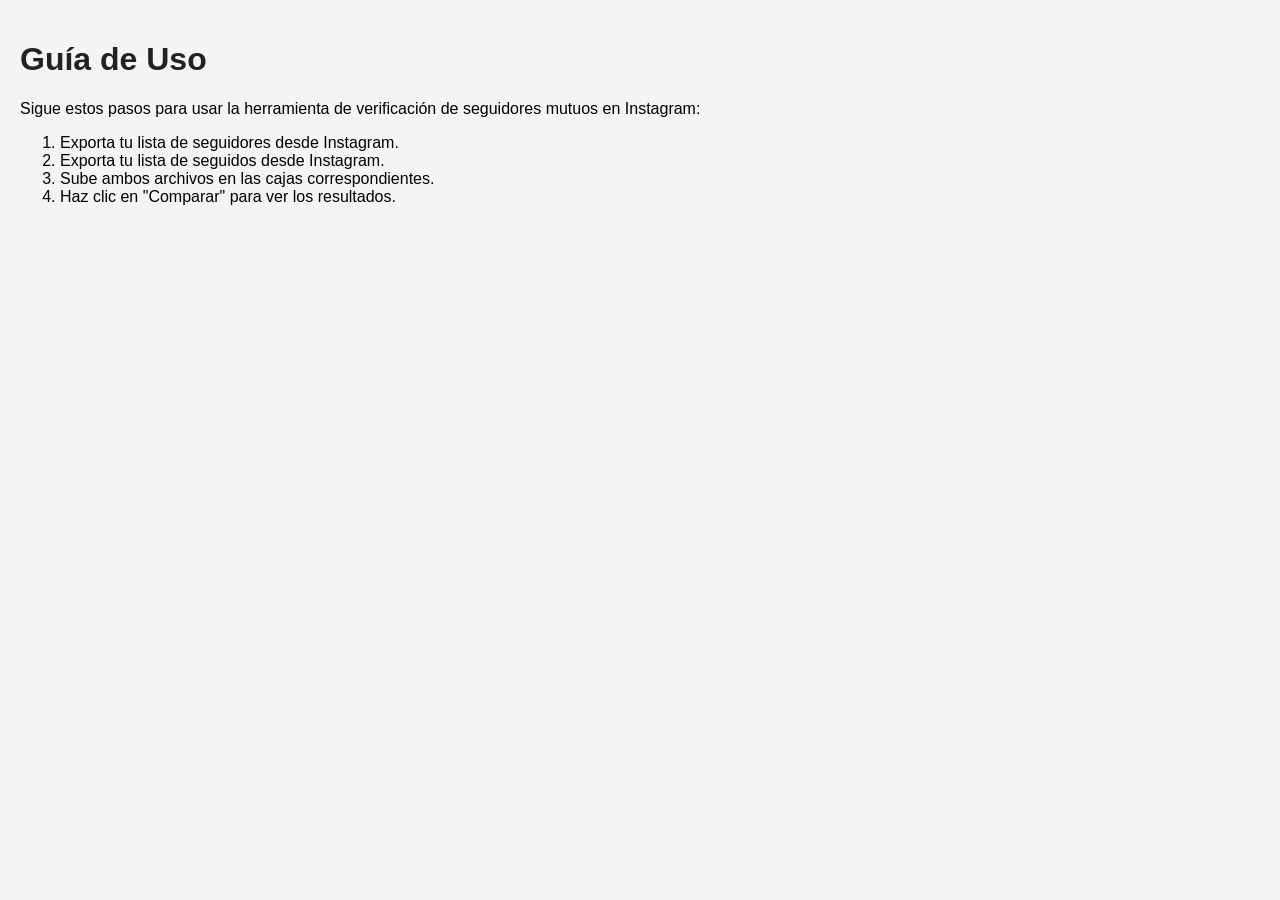
==== guia.html @ bcbe71e7 "primer commit subiendo proyecto a repositorio" ====
<!DOCTYPE html>
<html lang="en">
<head>
    <meta charset="UTF-8">
    <meta name="viewport" content="width=device-width, initial-scale=1.0">
    <title>Guía de Uso</title>
    <link rel="stylesheet" href="style.css">
    <link rel="preconnect" href="https://fonts.googleapis.com">
    <link rel="preconnect" href="https://fonts.gstatic.com" crossorigin>
    <link href="https://fonts.googleapis.com/css2?family=Noto+Sans:ital,wght@0,100..900;1,100..900&display=swap">

</head> 
<body>
    <h1>Guía de Uso</h1>
    <p>Sigue estos pasos para usar la herramienta de verificación de seguidores mutuos en Instagram:</p>
    <ol>
        <li>Exporta tu lista de seguidores desde Instagram.</li>
        <li>Exporta tu lista de seguidos desde Instagram.</li>
        <li>Sube ambos archivos en las cajas correspondientes.</li>
        <li>Haz clic en "Comparar" para ver los resultados.</li>
    </ol>
</body>
</html>
---- style.css ----
body {
  font-family: "Noto Sans", sans-serif;
  background: #f4f4f4;
  margin: 0;
  padding: 20px;
}

.container {
  max-width: 900px;
  margin: auto;
  background: white;
  padding: 24px;
  border-radius: 12px;
  box-shadow: 0 4px 12px rgba(0,0,0,0.1);
}

h1, h2, h3 {
  color: #222;
}

.upload-section {
  display: flex;
  flex-direction: column;
  gap: 12px;
  margin-bottom: 24px;
}

button {
  width: 150px;
  padding: 10px;
  border: none;
  border-radius: 8px;
  background: #222;
  color: white;
  cursor: pointer;
}

button:hover {
  background: #444;
}

.results {
  display: grid;
  gap: 20px;
}

.result-box {
  background: #fafafa;
  border: 1px solid #ddd;
  border-radius: 10px;
  padding: 16px;
}

ul {
  padding-left: 20px;
}
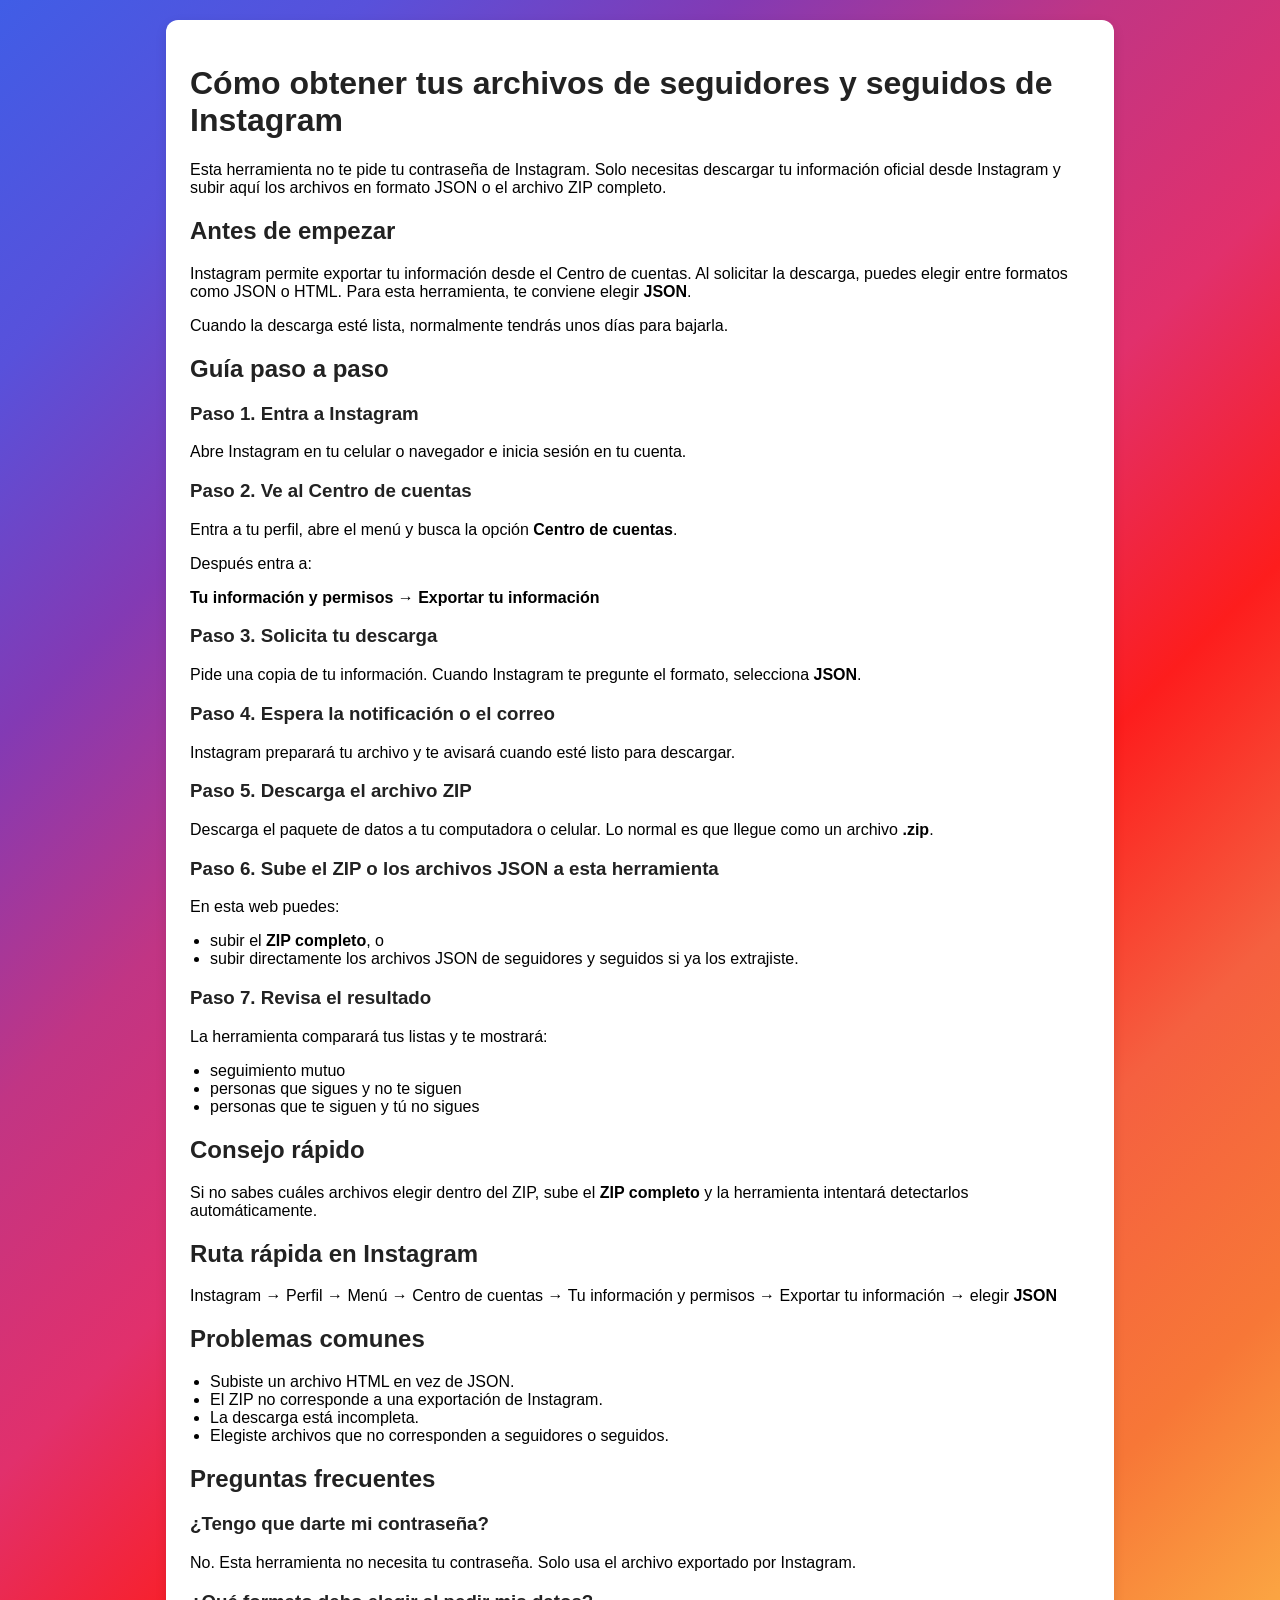
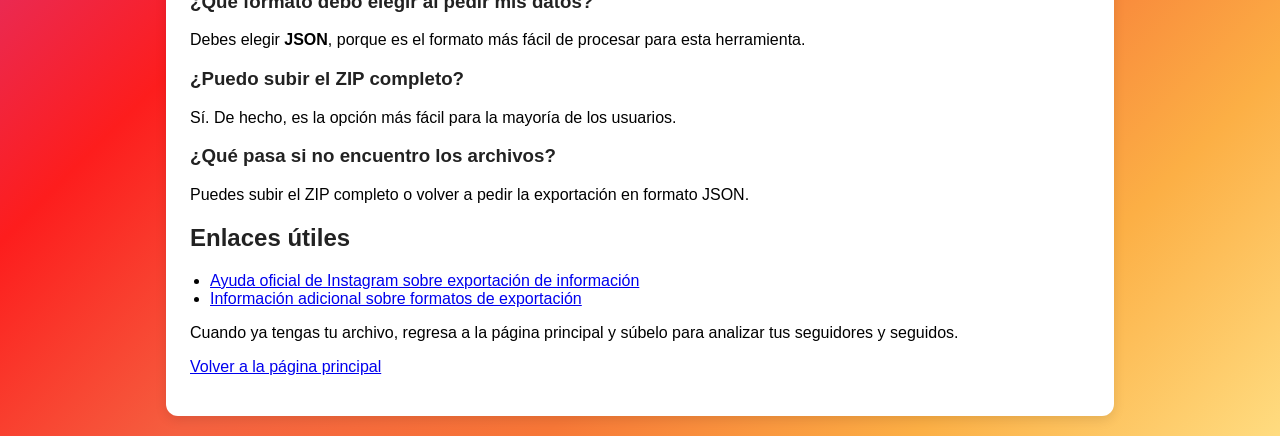
==== commit c356fcb1: "agrega guia de uso y diseño" ====
--- a/guia.html
+++ b/guia.html
@@ -1,23 +1,203 @@
 <!DOCTYPE html>
-<html lang="en">
+<html lang="es">
+
 <head>
-    <meta charset="UTF-8">
-    <meta name="viewport" content="width=device-width, initial-scale=1.0">
-    <title>Guía de Uso</title>
+    <meta charset="UTF-8" />
+    <meta name="viewport" content="width=device-width, initial-scale=1.0" />
+    <title>Ayuda | Cómo obtener tus archivos de Instagram</title>
     <link rel="stylesheet" href="style.css">
     <link rel="preconnect" href="https://fonts.googleapis.com">
     <link rel="preconnect" href="https://fonts.gstatic.com" crossorigin>
-    <link href="https://fonts.googleapis.com/css2?family=Noto+Sans:ital,wght@0,100..900;1,100..900&display=swap">
-
-</head> 
+    <link href="https://fonts.googleapis.com/css2?family=Noto+Sans:ital,wght@0,100..900;1,100..900&display=swap"
+        rel="stylesheet">
+</head>
+
 <body>
-    <h1>Guía de Uso</h1>
-    <p>Sigue estos pasos para usar la herramienta de verificación de seguidores mutuos en Instagram:</p>
-    <ol>
-        <li>Exporta tu lista de seguidores desde Instagram.</li>
-        <li>Exporta tu lista de seguidos desde Instagram.</li>
-        <li>Sube ambos archivos en las cajas correspondientes.</li>
-        <li>Haz clic en "Comparar" para ver los resultados.</li>
-    </ol>
+    <div class="container">
+        <main>
+            <header>
+                <h1>Cómo obtener tus archivos de seguidores y seguidos de Instagram</h1>
+                <p>
+                    Esta herramienta no te pide tu contraseña de Instagram.
+                    Solo necesitas descargar tu información oficial desde Instagram
+                    y subir aquí los archivos en formato JSON o el archivo ZIP completo.
+                </p>
+            </header>
+
+            <section>
+                <h2>Antes de empezar</h2>
+                <p>
+                    Instagram permite exportar tu información desde el Centro de cuentas.
+                    Al solicitar la descarga, puedes elegir entre formatos como JSON o HTML.
+                    Para esta herramienta, te conviene elegir <strong>JSON</strong>.
+                </p>
+                <p>
+                    Cuando la descarga esté lista, normalmente tendrás unos días para bajarla.
+                </p>
+            </section>
+
+            <section>
+                <h2>Guía paso a paso</h2>
+
+                <article>
+                    <h3>Paso 1. Entra a Instagram</h3>
+                    <p>
+                        Abre Instagram en tu celular o navegador e inicia sesión en tu cuenta.
+                    </p>
+                </article>
+
+                <article>
+                    <h3>Paso 2. Ve al Centro de cuentas</h3>
+                    <p>
+                        Entra a tu perfil, abre el menú y busca la opción
+                        <strong>Centro de cuentas</strong>.
+                    </p>
+                    <p>
+                        Después entra a:
+                    </p>
+                    <p>
+                        <strong>Tu información y permisos</strong> →
+                        <strong>Exportar tu información</strong>
+                    </p>
+                </article>
+
+                <article>
+                    <h3>Paso 3. Solicita tu descarga</h3>
+                    <p>
+                        Pide una copia de tu información.
+                        Cuando Instagram te pregunte el formato, selecciona
+                        <strong>JSON</strong>.
+                    </p>
+                </article>
+
+                <article>
+                    <h3>Paso 4. Espera la notificación o el correo</h3>
+                    <p>
+                        Instagram preparará tu archivo y te avisará cuando esté listo para descargar.
+                    </p>
+                </article>
+
+                <article>
+                    <h3>Paso 5. Descarga el archivo ZIP</h3>
+                    <p>
+                        Descarga el paquete de datos a tu computadora o celular.
+                        Lo normal es que llegue como un archivo <strong>.zip</strong>.
+                    </p>
+                </article>
+
+                <article>
+                    <h3>Paso 6. Sube el ZIP o los archivos JSON a esta herramienta</h3>
+                    <p>
+                        En esta web puedes:
+                    </p>
+                    <ul>
+                        <li>subir el <strong>ZIP completo</strong>, o</li>
+                        <li>subir directamente los archivos JSON de seguidores y seguidos si ya los extrajiste.</li>
+                    </ul>
+                </article>
+
+                <article>
+                    <h3>Paso 7. Revisa el resultado</h3>
+                    <p>
+                        La herramienta comparará tus listas y te mostrará:
+                    </p>
+                    <ul>
+                        <li>seguimiento mutuo</li>
+                        <li>personas que sigues y no te siguen</li>
+                        <li>personas que te siguen y tú no sigues</li>
+                    </ul>
+                </article>
+            </section>
+
+            <section>
+                <h2>Consejo rápido</h2>
+                <p>
+                    Si no sabes cuáles archivos elegir dentro del ZIP,
+                    sube el <strong>ZIP completo</strong> y la herramienta intentará detectarlos automáticamente.
+                </p>
+            </section>
+
+            <section>
+                <h2>Ruta rápida en Instagram</h2>
+                <p>
+                    Instagram → Perfil → Menú → Centro de cuentas →
+                    Tu información y permisos → Exportar tu información →
+                    elegir <strong>JSON</strong>
+                </p>
+            </section>
+
+            <section>
+                <h2>Problemas comunes</h2>
+                <ul>
+                    <li>Subiste un archivo HTML en vez de JSON.</li>
+                    <li>El ZIP no corresponde a una exportación de Instagram.</li>
+                    <li>La descarga está incompleta.</li>
+                    <li>Elegiste archivos que no corresponden a seguidores o seguidos.</li>
+                </ul>
+            </section>
+
+            <section>
+                <h2>Preguntas frecuentes</h2>
+
+                <article>
+                    <h3>¿Tengo que darte mi contraseña?</h3>
+                    <p>
+                        No. Esta herramienta no necesita tu contraseña.
+                        Solo usa el archivo exportado por Instagram.
+                    </p>
+                </article>
+
+                <article>
+                    <h3>¿Qué formato debo elegir al pedir mis datos?</h3>
+                    <p>
+                        Debes elegir <strong>JSON</strong>, porque es el formato más fácil de procesar para esta
+                        herramienta.
+                    </p>
+                </article>
+
+                <article>
+                    <h3>¿Puedo subir el ZIP completo?</h3>
+                    <p>
+                        Sí. De hecho, es la opción más fácil para la mayoría de los usuarios.
+                    </p>
+                </article>
+
+                <article>
+                    <h3>¿Qué pasa si no encuentro los archivos?</h3>
+                    <p>
+                        Puedes subir el ZIP completo o volver a pedir la exportación en formato JSON.
+                    </p>
+                </article>
+            </section>
+
+            <section>
+                <h2>Enlaces útiles</h2>
+                <ul>
+                    <li>
+                        <a href="https://help.instagram.com/181231772500920" target="_blank" rel="noopener noreferrer">
+                            Ayuda oficial de Instagram sobre exportación de información
+                        </a>
+                    </li>
+                    <li>
+                        <a href="https://help.instagram.com/7130835797039956/" target="_blank"
+                            rel="noopener noreferrer">
+                            Información adicional sobre formatos de exportación
+                        </a>
+                    </li>
+                </ul>
+            </section>
+
+            <footer>
+                <p>
+                    Cuando ya tengas tu archivo, regresa a la página principal y súbelo para analizar tus seguidores y
+                    seguidos.
+                </p>
+                <p>
+                    <a href="index.html">Volver a la página principal</a>
+                </p>
+            </footer>
+        </main>
+    </div>
 </body>
+
 </html>
--- a/style.css
+++ b/style.css
@@ -1,6 +1,6 @@
 body {
   font-family: "Noto Sans", sans-serif;
-  background: #f4f4f4;
+  background: linear-gradient(135deg,#405de6,#5851db,#833ab4,#c13584,#e1306c,#fd1d1d,#f56040,#f77737,#fcaf45,#ffdc80 );
   margin: 0;
   padding: 20px;
 }
